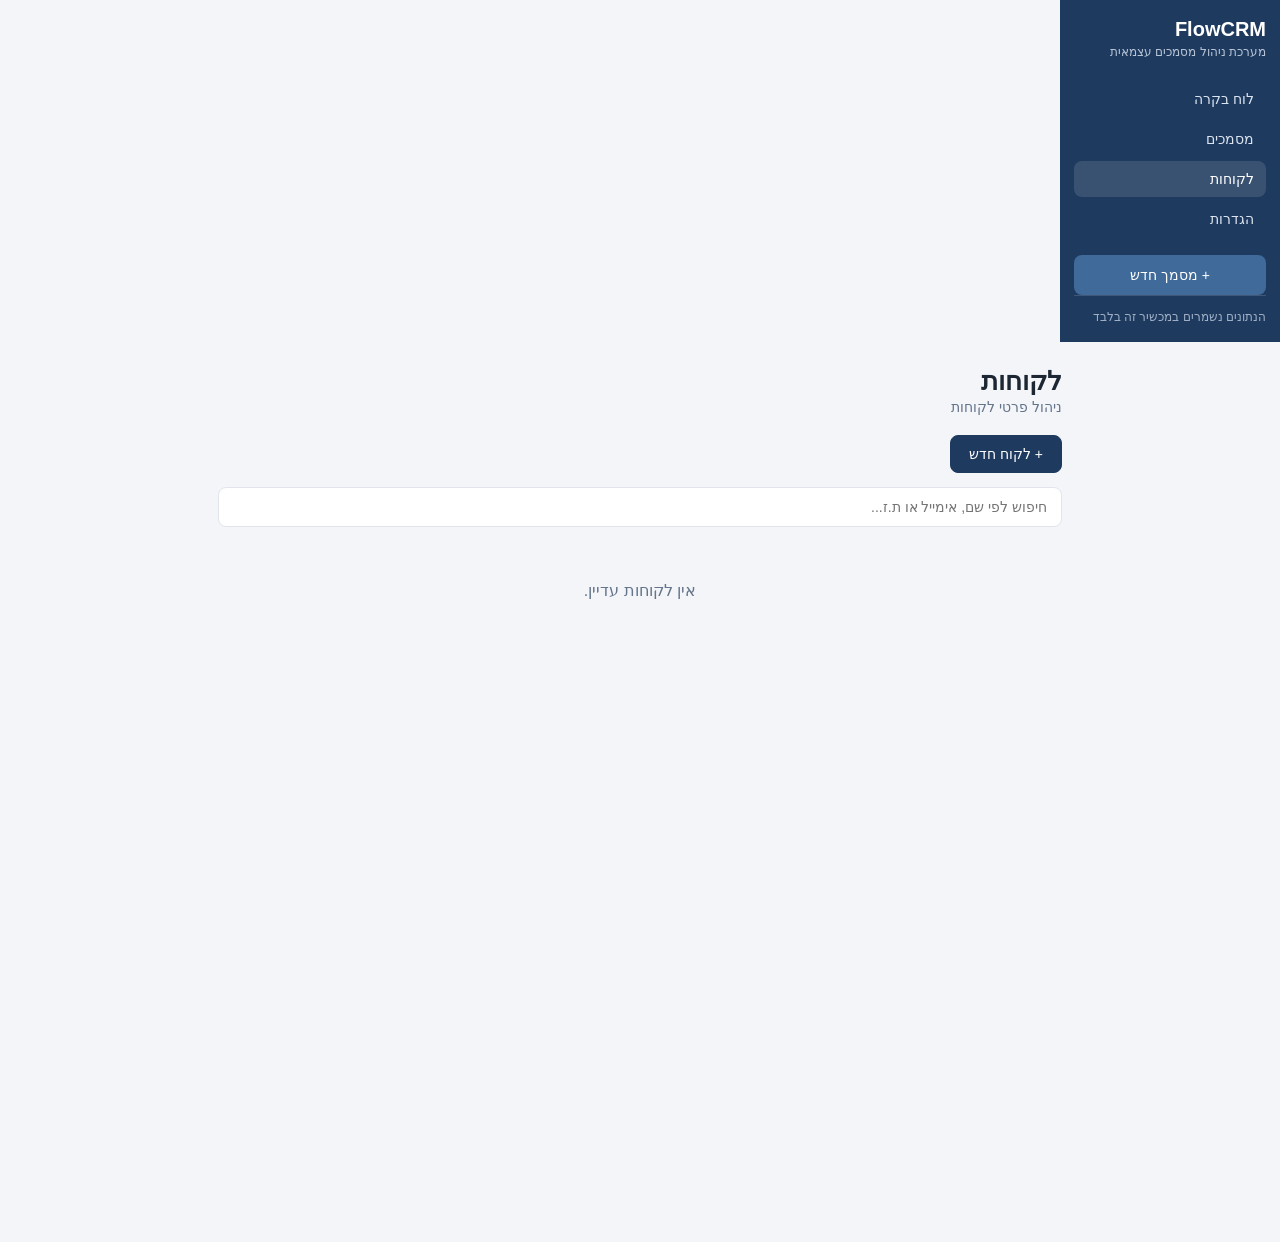
==== clients.html @ b6c3de65 "Add files via upload" ====
<!DOCTYPE html>
<html lang="he" dir="rtl">
<head>
<meta charset="UTF-8">
<meta name="viewport" content="width=device-width, initial-scale=1, maximum-scale=1">
<title>לקוחות - FlowCRM</title>
<link rel="stylesheet" href="style.css">
<link rel="manifest" href="manifest.json">
<link rel="icon" href="icon-192.png">
<link rel="apple-touch-icon" href="icon-192.png">
<meta name="theme-color" content="#1e3a5f">
</head>
<body>
<div class="app-shell">
  <div class="main">
    <h1 class="page-title">לקוחות</h1>
    <p class="page-subtitle">ניהול פרטי לקוחות</p>

    <div class="btn-row" style="margin-bottom:14px;">
      <button class="btn btn-primary" id="newClientBtn">+ לקוח חדש</button>
    </div>
    <div class="search-bar" style="margin-bottom:14px;"><input type="text" id="search" placeholder="חיפוש לפי שם, אימייל או ת.ז..."></div>

    <div id="list"></div>
  </div>
</div>

<!-- edit dialog -->
<div id="dialogBg" style="display:none;position:fixed;inset:0;background:rgba(0,0,0,.4);z-index:60;align-items:center;justify-content:center;">
  <div class="card" style="width:92%;max-width:480px;max-height:88vh;overflow:auto;">
    <div class="section-bar" id="dialogTitle">לקוח חדש</div>
    <div class="section-body">
      <div class="field-row">
        <div class="field" style="flex-basis:100%"><label>שם החברה *</label><input id="fName"></div>
      </div>
      <div class="field-row">
        <div class="field"><label>איש קשר</label><input id="fContact"></div>
        <div class="field"><label>טלפון</label><input id="fPhone"></div>
      </div>
      <div class="field-row">
        <div class="field"><label>אימייל</label><input id="fEmail"></div>
        <div class="field"><label>ח.פ / ע.מ</label><input id="fTaxId"></div>
      </div>
      <div class="field-row">
        <div class="field"><label>כתובת</label><input id="fAddress"></div>
        <div class="field"><label>עיר</label><input id="fCity"></div>
      </div>
      <div class="field-row">
        <div class="field" style="flex-basis:100%"><label>הערות</label><textarea id="fNotes"></textarea></div>
      </div>
      <div class="btn-row">
        <button class="btn btn-primary" id="saveClientBtn">שמירה</button>
        <button class="btn" id="closeDialogBtn">ביטול</button>
      </div>
    </div>
  </div>
</div>

<script src="app.js"></script>
<script>
mountShell("clients.html");
let editingId = null;
let query = "";

function render() {
  let clients = DB.getClients();
  if (query) {
    const q = query.toLowerCase();
    clients = clients.filter(c => (c.name||"").toLowerCase().includes(q) || (c.email||"").toLowerCase().includes(q) || (c.taxId||"").includes(q) || (c.phone||"").includes(q));
  }
  const list = document.getElementById("list");
  if (!clients.length) { list.innerHTML = `<div class="empty-state">אין לקוחות עדיין.</div>`; return; }
  list.innerHTML = clients.map(c => `
    <div class="client-card">
      <div>
        <div class="name">${c.name}</div>
        <div class="meta">
          ${c.contact ? c.contact + "<br>" : ""}
          ${c.phone ? `<a href="tel:${c.phone}">${c.phone}</a><br>` : ""}
          ${c.email ? `<a href="mailto:${c.email}">${c.email}</a><br>` : ""}
          ${c.address || c.city ? `${c.address || ""} ${c.city || ""}` : ""}
        </div>
      </div>
      <div class="actions">
        <button class="icon-btn" data-edit="${c.id}">✏</button>
        <button class="icon-btn danger" data-del="${c.id}">🗑</button>
      </div>
    </div>`).join("");

  list.querySelectorAll("[data-edit]").forEach(b => b.addEventListener("click", () => openDialog(b.dataset.edit)));
  list.querySelectorAll("[data-del]").forEach(b => b.addEventListener("click", () => {
    if (!confirm("למחוק לקוח זה?")) return;
    DB.deleteClient(b.dataset.del);
    render();
  }));
}

function openDialog(id) {
  editingId = id || null;
  const c = id ? DB.getClient(id) : {};
  document.getElementById("dialogTitle").textContent = id ? "עריכת לקוח" : "לקוח חדש";
  document.getElementById("fName").value = c.name || "";
  document.getElementById("fContact").value = c.contact || "";
  document.getElementById("fPhone").value = c.phone || "";
  document.getElementById("fEmail").value = c.email || "";
  document.getElementById("fTaxId").value = c.taxId || "";
  document.getElementById("fAddress").value = c.address || "";
  document.getElementById("fCity").value = c.city || "";
  document.getElementById("fNotes").value = c.notes || "";
  document.getElementById("dialogBg").style.display = "flex";
}
function closeDialog() { document.getElementById("dialogBg").style.display = "none"; }

document.getElementById("newClientBtn").addEventListener("click", () => openDialog(null));
document.getElementById("closeDialogBtn").addEventListener("click", closeDialog);
document.getElementById("saveClientBtn").addEventListener("click", () => {
  const name = document.getElementById("fName").value.trim();
  if (!name) { toast("שם החברה הוא שדה חובה"); return; }
  const client = {
    id: editingId || uid("c"),
    name,
    contact: document.getElementById("fContact").value,
    phone: document.getElementById("fPhone").value,
    email: document.getElementById("fEmail").value,
    taxId: document.getElementById("fTaxId").value,
    address: document.getElementById("fAddress").value,
    city: document.getElementById("fCity").value,
    notes: document.getElementById("fNotes").value,
    active: true,
  };
  DB.upsertClient(client);
  closeDialog();
  render();
  toast("הלקוח נשמר");
});
document.getElementById("search").addEventListener("input", (e) => { query = e.target.value; render(); });

render();
</script>
</body>
</html>
---- style.css ----
:root {
  --navy: #1e3a5f;
  --navy-dark: #16293f;
  --blue-accent: #2f5d8a;
  --bg: #f3f5f8;
  --card-bg: #ffffff;
  --border: #e1e5eb;
  --text: #1c2733;
  --text-muted: #64748b;
  --danger: #c0392b;
  --green: #1e8a5f;
  --purple: #7b4fa0;
  --radius: 10px;
}

* { box-sizing: border-box; }

html, body {
  margin: 0;
  padding: 0;
  font-family: "Segoe UI", Arial, "Noto Sans Hebrew", sans-serif;
  background: var(--bg);
  color: var(--text);
  direction: rtl;
}

a { color: inherit; text-decoration: none; }

.app-shell {
  display: flex;
  min-height: 100vh;
}

/* ---------- Sidebar ---------- */
.sidebar {
  width: 220px;
  background: var(--navy);
  color: #fff;
  flex-shrink: 0;
  display: flex;
  flex-direction: column;
  padding: 18px 14px;
}
.sidebar .brand {
  font-size: 20px;
  font-weight: 700;
  margin-bottom: 4px;
}
.sidebar .brand-sub {
  font-size: 12px;
  color: #b7c4d6;
  margin-bottom: 22px;
}
.sidebar nav {
  display: flex;
  flex-direction: column;
  gap: 4px;
}
.sidebar nav a {
  padding: 10px 12px;
  border-radius: 8px;
  font-size: 14px;
  color: #dbe4f0;
}
.sidebar nav a.active,
.sidebar nav a:hover {
  background: rgba(255,255,255,0.12);
  color: #fff;
}
.sidebar .new-doc-btn {
  margin-top: 18px;
  background: #3f6a99;
  color: #fff;
  border: none;
  border-radius: 8px;
  padding: 12px;
  font-size: 14px;
  text-align: center;
  cursor: pointer;
}
.sidebar .new-doc-btn:hover { background: #4a7aad; }
.sidebar .footer {
  margin-top: auto;
  font-size: 12px;
  color: #9fb0c6;
  padding-top: 14px;
  border-top: 1px solid rgba(255,255,255,0.15);
}

/* mobile hamburger */
.hamburger {
  display: none;
  position: fixed;
  top: 12px;
  left: 12px;
  z-index: 50;
  background: var(--navy);
  color: #fff;
  border: none;
  border-radius: 8px;
  width: 40px;
  height: 40px;
  font-size: 18px;
  cursor: pointer;
}

.main {
  flex: 1;
  padding: 24px 28px;
  max-width: 900px;
  margin: 0 auto;
  width: 100%;
}

h1.page-title { font-size: 26px; margin: 0 0 2px; }
p.page-subtitle { color: var(--text-muted); margin: 0 0 20px; font-size: 14px; }

/* ---------- Cards / sections ---------- */
.card {
  background: var(--card-bg);
  border: 1px solid var(--border);
  border-radius: var(--radius);
  overflow: hidden;
  margin-bottom: 16px;
}
.section-bar {
  background: var(--navy);
  color: #fff;
  padding: 10px 16px;
  font-size: 15px;
  font-weight: 600;
}
.section-body { padding: 16px; }

.field-row {
  display: flex;
  gap: 14px;
  flex-wrap: wrap;
  margin-bottom: 12px;
}
.field { flex: 1; min-width: 160px; display: flex; flex-direction: column; gap: 6px; }
.field label { font-size: 13px; color: var(--text-muted); }
.field input, .field select, .field textarea {
  border: 1px solid var(--border);
  border-radius: 6px;
  padding: 9px 10px;
  font-size: 14px;
  font-family: inherit;
  background: #fff;
  color: var(--text);
}
.field textarea { resize: vertical; min-height: 60px; }

/* ---------- Buttons ---------- */
.btn {
  border: 1px solid var(--border);
  background: #fff;
  padding: 10px 18px;
  border-radius: 8px;
  font-size: 14px;
  cursor: pointer;
}
.btn-primary { background: var(--navy); color: #fff; border-color: var(--navy); }
.btn-primary:hover { background: var(--navy-dark); }
.btn-danger { color: var(--danger); border-color: var(--danger); background: #fff; }
.btn-ghost { background: #fff; }
.btn-row { display: flex; gap: 10px; flex-wrap: wrap; margin-top: 10px; }
.icon-btn {
  border: none; background: transparent; cursor: pointer; font-size: 16px; color: var(--text-muted);
}
.icon-btn.danger { color: var(--danger); }

/* ---------- Line items table ---------- */
table.items-table { width: 100%; border-collapse: collapse; }
table.items-table th, table.items-table td { padding: 8px 6px; font-size: 13px; text-align: right; }
table.items-table thead th { background: #eef2f7; color: var(--text-muted); font-weight: 600; border-bottom: 1px solid var(--border); }
table.items-table tbody td { border-bottom: 1px solid var(--border); }
table.items-table input { width: 100%; border: 1px solid var(--border); border-radius: 6px; padding: 6px 8px; font-family: inherit; }
.add-line-btn { margin-bottom: 12px; }

.totals-box {
  background: #eef4fb;
  border-radius: 8px;
  padding: 14px 16px;
  margin-top: 10px;
  font-size: 14px;
}
.totals-box .row { display: flex; justify-content: space-between; padding: 3px 0; }
.totals-box .row.total { font-weight: 700; font-size: 17px; border-top: 1px solid #c9d8ea; margin-top: 6px; padding-top: 8px; }

/* ---------- Dashboard cards ---------- */
.stat-grid {
  display: grid;
  grid-template-columns: repeat(4, 1fr);
  gap: 14px;
  margin-bottom: 14px;
}
.stat-card {
  background: var(--card-bg);
  border: 1px solid var(--border);
  border-radius: var(--radius);
  padding: 16px;
  display: flex;
  align-items: center;
  gap: 12px;
}
.stat-card .num { font-size: 24px; font-weight: 700; }
.stat-card .label { font-size: 12px; color: var(--text-muted); }
.stat-card .icon {
  width: 42px; height: 42px; border-radius: 10px;
  display: flex; align-items: center; justify-content: center; font-size: 18px;
}

/* document cards / list */
.doc-grid { display: grid; grid-template-columns: repeat(3, 1fr); gap: 14px; }
.doc-card {
  background: var(--card-bg); border: 1px solid var(--border); border-radius: var(--radius);
  padding: 14px; position: relative;
}
.badge {
  display: inline-block; font-size: 11px; padding: 3px 9px; border-radius: 20px; font-weight: 600; margin-left: 4px;
}
.badge-invoice { background: #dbeafe; color: #1d4ed8; }
.badge-receipt { background: #dcfce7; color: #15803d; }
.badge-quote { background: #f3e8ff; color: #7e22ce; }
.badge-open { background: #fef9c3; color: #92650a; }
.badge-closed { background: #e2e8f0; color: #475569; }
.badge-draft { background: #fee2e2; color: #b91c1c; }
.badge-canceled { background: #fecaca; color: #991b1b; }

.doc-card .amount { font-size: 20px; font-weight: 700; margin: 6px 0 2px; }
.doc-card .name { font-weight: 600; margin-top: 6px; }
.doc-card .meta { font-size: 12px; color: var(--text-muted); }
.doc-card .actions { margin-top: 10px; display: flex; gap: 8px; }

.search-bar input {
  width: 100%; padding: 11px 14px; border: 1px solid var(--border); border-radius: 8px; font-size: 14px; font-family: inherit;
}
.tabs { display: flex; gap: 6px; margin: 12px 0; flex-wrap: wrap; }
.tabs button {
  border: 1px solid var(--border); background: #fff; padding: 7px 14px; border-radius: 20px; font-size: 13px; cursor: pointer;
}
.tabs button.active { background: var(--navy); color: #fff; border-color: var(--navy); }

.empty-state { text-align: center; padding: 40px 10px; color: var(--text-muted); }

/* client cards */
.client-card {
  background: var(--card-bg); border: 1px solid var(--border); border-radius: var(--radius);
  padding: 14px; display: flex; justify-content: space-between; align-items: flex-start; margin-bottom: 12px;
}
.client-card .actions { display: flex; gap: 8px; }
.client-card .name { font-weight: 700; margin-bottom: 4px; }
.client-card .meta { font-size: 13px; color: var(--text-muted); line-height: 1.7; }

/* toast */
#toast {
  position: fixed; bottom: 20px; left: 50%; transform: translateX(-50%);
  background: var(--navy-dark); color: #fff; padding: 10px 20px; border-radius: 8px; font-size: 14px;
  opacity: 0; pointer-events: none; transition: opacity .2s; z-index: 100;
}
#toast.show { opacity: 1; }

/* ---------- Print / invoice preview ---------- */
.print-page {
  background: #fff;
  width: 100%;
  max-width: 780px;
  margin: 0 auto;
  padding: 14mm;
  border: 1px solid var(--border);
  border-radius: 8px;
}
.print-header { display: flex; justify-content: space-between; align-items: flex-start; border-bottom: 2px solid var(--navy); padding-bottom: 12px; margin-bottom: 16px; }
.print-header .biz-name { font-size: 30px; font-weight: 800; color: var(--navy); }
.print-header .biz-details { text-align: left; font-size: 12px; color: #333; line-height: 1.6; }
.print-meta { display: flex; justify-content: space-between; margin-bottom: 14px; font-size: 13px; }
.print-meta .to b { font-size: 15px; }
.print-title { text-align: center; font-size: 20px; font-weight: 700; margin: 10px 0 2px; }
.print-subtitle { text-align: center; font-size: 13px; color: #555; margin-bottom: 12px; }
.print-table { width: 100%; border-collapse: collapse; font-size: 12px; margin-bottom: 10px; }
.print-table th { background: var(--navy); color: #fff; padding: 7px 6px; }
.print-table td { padding: 7px 6px; border-bottom: 1px solid #ddd; }
.print-totals { margin-inline-start: auto; width: 260px; font-size: 13px; }
.print-totals .row { display: flex; justify-content: space-between; padding: 3px 0; }
.print-totals .row.total { font-weight: 800; font-size: 16px; border-top: 1px solid #999; padding-top: 6px; margin-top: 4px; }
.print-payment, .print-note { margin-top: 14px; font-size: 12px; }
.print-payment table { width: 100%; border-collapse: collapse; margin-top: 4px; }
.print-payment th { background: #eef2f7; padding: 5px; font-size: 11px; }
.print-payment td { padding: 5px; border-bottom: 1px solid #eee; font-size: 11px; }
.print-footer { text-align: center; font-size: 10px; color: #999; margin-top: 30px; }
.watermark {
  position: absolute; top: 40%; left: 50%; transform: translate(-50%,-50%) rotate(-25deg);
  font-size: 70px; color: rgba(192,57,43,0.25); font-weight: 800; pointer-events: none; z-index: 5;
}

@media print {
  body * { visibility: hidden; }
  .print-page, .print-page * { visibility: visible; }
  .print-page { position: absolute; top: 0; left: 0; border: none; box-shadow: none; margin: 0; padding: 0; width: 100%; max-width: 100%; font-size: 12px; }
  @page { size: A4; margin: 10mm; }
  .no-print { display: none !important; }
  .print-table, .print-payment table { page-break-inside: auto; }
  .print-table tr, .print-payment tr { page-break-inside: avoid; }
  .print-header, .print-meta, .print-title, .print-totals, .print-payment, .print-note, .print-footer { page-break-inside: avoid; }
  .print-footer { margin-top: 8px; }
}

/* responsive */
@media (max-width: 860px) {
  .stat-grid { grid-template-columns: repeat(2, 1fr); }
  .doc-grid { grid-template-columns: 1fr; }
}
@media (max-width: 700px) {
  .sidebar { position: fixed; top: 0; bottom: 0; right: 0; left: auto; transform: translateX(100%); transition: transform .2s; z-index: 40; height: 100vh; overflow-y: auto; }
  .sidebar.open { transform: translateX(0); }
  .hamburger { display: flex; align-items: center; justify-content: center; }
  .main { padding: 70px 14px 24px; }
  .stat-grid { grid-template-columns: 1fr 1fr; }
}
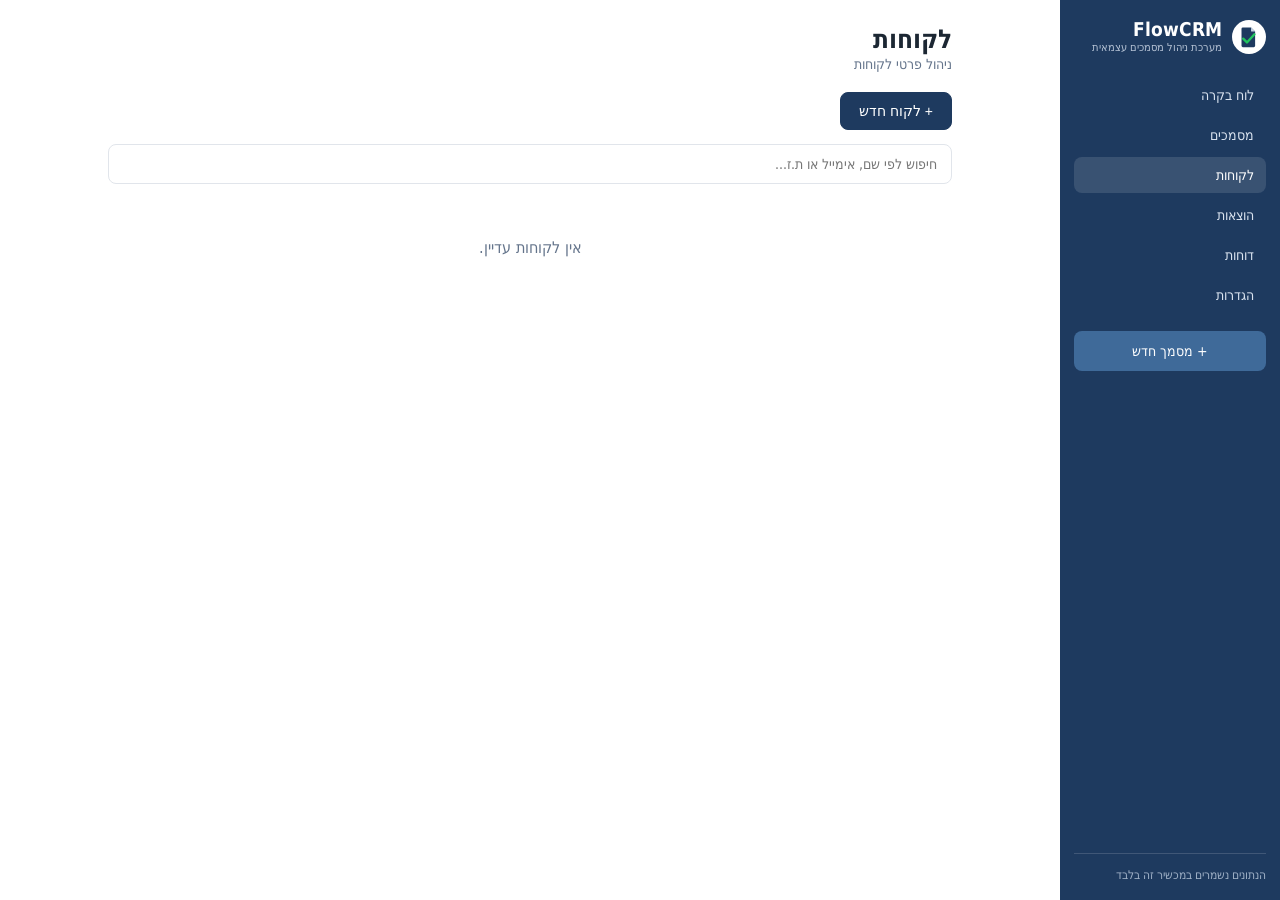
==== commit 8bac93b8: "Add files via upload" ====
--- a/clients.html
+++ b/clients.html
@@ -57,6 +57,7 @@
 </div>
 
 <script src="app.js"></script>
+<script src="drive-sync.js"></script>
 <script>
 mountShell("clients.html");
 let editingId = null;
--- a/style.css
+++ b/style.css
@@ -1,8 +1,21 @@
+@font-face {
+  font-family: "DejaVu Sans Condensed";
+  src: url("DejaVuSansCondensed.woff2") format("woff2");
+  font-weight: 400;
+  font-display: swap;
+}
+@font-face {
+  font-family: "DejaVu Sans Condensed";
+  src: url("DejaVuSansCondensed-Bold.woff2") format("woff2");
+  font-weight: 700;
+  font-display: swap;
+}
+
 :root {
   --navy: #1e3a5f;
   --navy-dark: #16293f;
   --blue-accent: #2f5d8a;
-  --bg: #f3f5f8;
+  --bg: #ffffff;
   --card-bg: #ffffff;
   --border: #e1e5eb;
   --text: #1c2733;
@@ -10,7 +23,8 @@
   --danger: #c0392b;
   --green: #1e8a5f;
   --purple: #7b4fa0;
-  --radius: 10px;
+  --radius: 12px;
+  --font: "DejaVu Sans Condensed", "Segoe UI", Arial, "Noto Sans Hebrew", sans-serif;
 }
 
 * { box-sizing: border-box; }
@@ -18,7 +32,7 @@
 html, body {
   margin: 0;
   padding: 0;
-  font-family: "Segoe UI", Arial, "Noto Sans Hebrew", sans-serif;
+  font-family: var(--font);
   background: var(--bg);
   color: var(--text);
   direction: rtl;
@@ -41,15 +55,28 @@
   flex-direction: column;
   padding: 18px 14px;
 }
+.sidebar .brand-row {
+  display: flex;
+  align-items: center;
+  gap: 10px;
+  margin-bottom: 22px;
+}
+.sidebar .brand-icon {
+  width: 34px;
+  height: 34px;
+  flex-shrink: 0;
+  display: block;
+}
+.sidebar .brand-icon svg { width: 100%; height: 100%; display: block; }
 .sidebar .brand {
-  font-size: 20px;
+  font-size: 19px;
   font-weight: 700;
-  margin-bottom: 4px;
+  line-height: 1.2;
 }
 .sidebar .brand-sub {
-  font-size: 12px;
+  font-size: 11px;
   color: #b7c4d6;
-  margin-bottom: 22px;
+  line-height: 1.3;
 }
 .sidebar nav {
   display: flex;
@@ -122,6 +149,7 @@
   border-radius: var(--radius);
   overflow: hidden;
   margin-bottom: 16px;
+  box-shadow: 0 1px 3px rgba(20,30,50,0.05);
 }
 .section-bar {
   background: var(--navy);
@@ -163,8 +191,25 @@
 .btn-primary { background: var(--navy); color: #fff; border-color: var(--navy); }
 .btn-primary:hover { background: var(--navy-dark); }
 .btn-danger { color: var(--danger); border-color: var(--danger); background: #fff; }
+.btn-success { background: #1e8a5f; color: #fff; border-color: #1e8a5f; }
+.btn-success:hover { background: #176e4b; }
 .btn-ghost { background: #fff; }
 .btn-row { display: flex; gap: 10px; flex-wrap: wrap; margin-top: 10px; }
+
+/* ---------- Dropdown menu (e.g. "סגור עם...") ---------- */
+.dropdown-wrap { position: relative; }
+.dropdown-menu {
+  display: none; position: absolute; top: calc(100% + 4px); right: 0; z-index: 30;
+  background: #fff; border: 1px solid var(--border); border-radius: 8px;
+  box-shadow: 0 6px 20px rgba(20,30,50,0.15); min-width: 160px; overflow: hidden;
+}
+.dropdown-menu.open { display: block; }
+.dropdown-menu button {
+  display: block; width: 100%; text-align: right; padding: 10px 14px; border: none; background: #fff;
+  font-size: 14px; font-family: inherit; cursor: pointer; color: var(--text);
+}
+.dropdown-menu button:hover { background: #eef2f7; }
+.dropdown-menu button + button { border-top: 1px solid var(--border); }
 .icon-btn {
   border: none; background: transparent; cursor: pointer; font-size: 16px; color: var(--text-muted);
 }
@@ -203,7 +248,10 @@
   display: flex;
   align-items: center;
   gap: 12px;
-}
+  box-shadow: 0 1px 3px rgba(20,30,50,0.05);
+  transition: box-shadow .15s, transform .15s;
+}
+.stat-card:hover { box-shadow: 0 4px 14px rgba(20,30,50,0.10); transform: translateY(-1px); }
 .stat-card .num { font-size: 24px; font-weight: 700; }
 .stat-card .label { font-size: 12px; color: var(--text-muted); }
 .stat-card .icon {
@@ -214,9 +262,19 @@
 /* document cards / list */
 .doc-grid { display: grid; grid-template-columns: repeat(3, 1fr); gap: 14px; }
 .doc-card {
-  background: var(--card-bg); border: 1px solid var(--border); border-radius: var(--radius);
+  background: var(--card-bg); border: 1px solid var(--border); border-inline-start: 4px solid var(--border);
+  border-radius: var(--radius);
   padding: 14px; position: relative;
-}
+  box-shadow: 0 1px 3px rgba(20,30,50,0.05);
+  transition: box-shadow .15s;
+}
+.doc-card:hover { box-shadow: 0 4px 14px rgba(20,30,50,0.10); }
+.doc-card.status-open { border-inline-start-color: #f59e0b; }
+.doc-card.status-closed { border-inline-start-color: #22c55e; }
+.doc-card.status-draft { border-inline-start-color: #ef4444; }
+.doc-card.status-canceled { border-inline-start-color: #94a3b8; opacity: .7; }
+.doc-card .doc-select { position: absolute; top: 12px; inset-inline-end: 12px; }
+.doc-card .doc-select input { width: 18px; height: 18px; cursor: pointer; }
 .badge {
   display: inline-block; font-size: 11px; padding: 3px 9px; border-radius: 20px; font-weight: 600; margin-left: 4px;
 }
@@ -244,10 +302,20 @@
 
 .empty-state { text-align: center; padding: 40px 10px; color: var(--text-muted); }
 
+/* ---------- Documents toolbar / admin bar ---------- */
+.doc-toolbar { display: flex; gap: 10px; flex-wrap: wrap; margin-bottom: 14px; }
+.admin-bar {
+  display: flex; align-items: center; gap: 10px; flex-wrap: wrap;
+  background: #fff7ed; border: 1px solid #fed7aa; border-radius: 8px; padding: 10px 14px; margin-bottom: 14px;
+}
+.admin-bar .count { font-weight: 700; font-size: 13px; color: #9a3412; }
+.admin-bar select { border: 1px solid var(--border); border-radius: 6px; padding: 7px 10px; font-family: inherit; }
+
 /* client cards */
 .client-card {
   background: var(--card-bg); border: 1px solid var(--border); border-radius: var(--radius);
   padding: 14px; display: flex; justify-content: space-between; align-items: flex-start; margin-bottom: 12px;
+  box-shadow: 0 1px 3px rgba(20,30,50,0.05);
 }
 .client-card .actions { display: flex; gap: 8px; }
 .client-card .name { font-weight: 700; margin-bottom: 4px; }
@@ -271,39 +339,108 @@
   border: 1px solid var(--border);
   border-radius: 8px;
 }
-.print-header { display: flex; justify-content: space-between; align-items: flex-start; border-bottom: 2px solid var(--navy); padding-bottom: 12px; margin-bottom: 16px; }
+.print-header { display: flex; justify-content: space-between; align-items: flex-start; border-bottom: 1px solid #888; padding-bottom: 12px; margin-bottom: 16px; }
 .print-header .biz-name { font-size: 30px; font-weight: 800; color: var(--navy); }
-.print-header .biz-details { text-align: left; font-size: 12px; color: #333; line-height: 1.6; }
+.print-header .biz-details { text-align: right; font-size: 12px; color: #333; line-height: 1.6; }
 .print-meta { display: flex; justify-content: space-between; margin-bottom: 14px; font-size: 13px; }
 .print-meta .to b { font-size: 15px; }
 .print-title { text-align: center; font-size: 20px; font-weight: 700; margin: 10px 0 2px; }
 .print-subtitle { text-align: center; font-size: 13px; color: #555; margin-bottom: 12px; }
-.print-table { width: 100%; border-collapse: collapse; font-size: 12px; margin-bottom: 10px; }
-.print-table th { background: var(--navy); color: #fff; padding: 7px 6px; }
-.print-table td { padding: 7px 6px; border-bottom: 1px solid #ddd; }
+.print-table { width: 100%; border-collapse: collapse; font-size: 12px; margin-bottom: 10px; border: 1px solid #000; }
+.print-table th { background: #a7cae8; color: #000; padding: 7px 6px; text-align: center; font-weight: 700; border: 1px solid #000; }
+.print-table td { padding: 7px 6px; border: 1px solid #000; text-align: center; }
+.print-table td:first-child { text-align: right; }
 .print-totals { margin-inline-start: auto; width: 260px; font-size: 13px; }
 .print-totals .row { display: flex; justify-content: space-between; padding: 3px 0; }
 .print-totals .row.total { font-weight: 800; font-size: 16px; border-top: 1px solid #999; padding-top: 6px; margin-top: 4px; }
 .print-payment, .print-note { margin-top: 14px; font-size: 12px; }
-.print-payment table { width: 100%; border-collapse: collapse; margin-top: 4px; }
-.print-payment th { background: #eef2f7; padding: 5px; font-size: 11px; }
-.print-payment td { padding: 5px; border-bottom: 1px solid #eee; font-size: 11px; }
+.print-payment table { width: 100%; border-collapse: collapse; margin-top: 4px; border: 1px solid #000; }
+.print-payment th { background: #a7cae8; color: #000; padding: 5px; font-size: 11px; font-weight: 700; text-align: center; border: 1px solid #000; }
+.print-payment td { padding: 5px; border: 1px solid #000; font-size: 11px; text-align: center; }
+.print-payment td:nth-child(3) { text-align: right; } /* פרטים — the wide details column */
 .print-footer { text-align: center; font-size: 10px; color: #999; margin-top: 30px; }
+.print-footer-brand {
+  display: flex; flex-direction: column; align-items: center; justify-content: center; gap: 3px; margin-top: 6px;
+}
+.print-footer-brand .footer-caption { font-size: 11px; font-weight: 700; color: #7a8699; }
+.print-footer-brand .footer-logo { height: 20px; width: auto; }
 .watermark {
   position: absolute; top: 40%; left: 50%; transform: translate(-50%,-50%) rotate(-25deg);
   font-size: 70px; color: rgba(192,57,43,0.25); font-weight: 800; pointer-events: none; z-index: 5;
 }
 
+/* ---------- Expenses ---------- */
+.expense-card {
+  background: var(--card-bg); border: 1px solid var(--border); border-radius: var(--radius);
+  padding: 14px; display: flex; gap: 14px; align-items: center; margin-bottom: 12px;
+  box-shadow: 0 1px 3px rgba(20,30,50,0.05);
+}
+.expense-card .thumb {
+  width: 46px; height: 46px; border-radius: 8px; background: #eef2f7; flex-shrink: 0;
+  display: flex; align-items: center; justify-content: center; font-size: 20px; overflow: hidden;
+}
+.expense-card .thumb img { width: 100%; height: 100%; object-fit: cover; }
+.expense-card .body { flex: 1; min-width: 0; }
+.expense-card .amount { font-weight: 700; font-size: 17px; }
+.expense-card .supplier { font-weight: 600; }
+.expense-card .meta { font-size: 12px; color: var(--text-muted); }
+.expense-card .category-pill {
+  display: inline-block; font-size: 11px; padding: 2px 9px; border-radius: 20px;
+  background: #eef2f7; color: var(--text-muted); margin-inline-end: 6px;
+}
+.expense-card .actions { display: flex; gap: 6px; flex-shrink: 0; }
+
+/* ---------- Payments (create form) ---------- */
+.payment-row {
+  border: 1px solid var(--border); border-radius: 8px; padding: 12px; margin-bottom: 10px; background: #fafbfc;
+}
+.payment-row-head { display: flex; justify-content: space-between; align-items: center; margin-bottom: 8px; }
+.payment-row-head b { font-size: 13px; color: var(--text-muted); }
+
+/* ---------- Logo upload ---------- */
+.logo-upload {
+  display: flex; align-items: center; gap: 14px; margin-bottom: 4px;
+}
+.logo-preview {
+  width: 84px; height: 84px; border-radius: 8px; border: 1px dashed var(--border);
+  display: flex; align-items: center; justify-content: center; background: #fafbfc; overflow: hidden; flex-shrink: 0;
+}
+.logo-preview img { max-width: 100%; max-height: 100%; object-fit: contain; }
+
+/* ---------- Generic data table (reports) ---------- */
+table.data-table { width: 100%; border-collapse: collapse; font-size: 13px; margin-top: 6px; }
+table.data-table th { background: #eef2f7; color: var(--text-muted); text-align: right; padding: 8px 10px; font-weight: 600; }
+table.data-table td { padding: 8px 10px; border-bottom: 1px solid var(--border); }
+table.data-table tfoot td { font-weight: 700; border-top: 2px solid var(--border); border-bottom: none; }
+
+/* ---------- Print: logo + digital-signature stamp ---------- */
+.print-header .biz-logo { max-height: 70px; max-width: 260px; object-fit: contain; }
+.print-stamp { width: 72px; height: auto; margin-top: 6px; display: block; }
+
 @media print {
+  /* Chrome drops background colors/images on print by default unless told
+     otherwise — this is what was erasing the light-blue table header (and
+     would silently erase any other colored background) in the saved PDF. */
+  * { -webkit-print-color-adjust: exact !important; print-color-adjust: exact !important; color-adjust: exact !important; }
+  .sidebar, .hamburger { display: none !important; }
   body * { visibility: hidden; }
   .print-page, .print-page * { visibility: visible; }
-  .print-page { position: absolute; top: 0; left: 0; border: none; box-shadow: none; margin: 0; padding: 0; width: 100%; max-width: 100%; font-size: 12px; }
+  .print-page {
+    position: absolute; top: 0; left: 0; border: none; box-shadow: none; margin: 0; padding: 0;
+    width: 100%; max-width: 100%; font-size: 12px;
+    display: flex; flex-direction: column; min-height: 262mm;
+  }
+  .print-footer { margin-top: auto; }
   @page { size: A4; margin: 10mm; }
   .no-print { display: none !important; }
   .print-table, .print-payment table { page-break-inside: auto; }
   .print-table tr, .print-payment tr { page-break-inside: avoid; }
   .print-header, .print-meta, .print-title, .print-totals, .print-payment, .print-note, .print-footer { page-break-inside: avoid; }
-  .print-footer { margin-top: 8px; }
+  .print-header { margin-bottom: 10px; padding-bottom: 8px; }
+  .print-meta { margin-bottom: 8px; }
+  .print-stamp { width: 58px; height: auto; margin-top: 2px; }
+  .print-title { margin: 6px 0 2px; }
+  .print-payment, .print-note { margin-top: 8px; }
 }
 
 /* responsive */
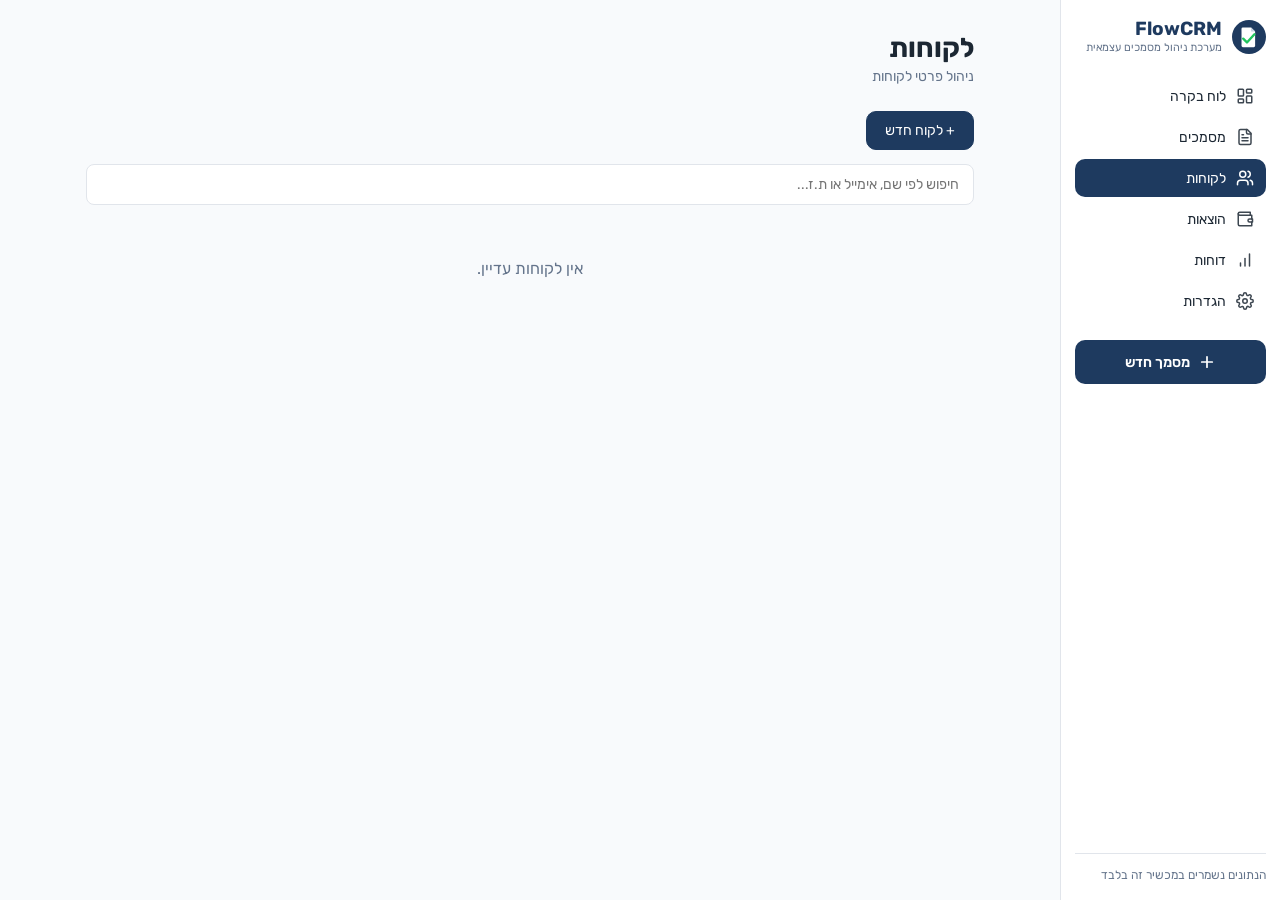
==== commit 82d38385: "Add files via upload" ====
--- a/clients.html
+++ b/clients.html
@@ -4,6 +4,9 @@
 <meta charset="UTF-8">
 <meta name="viewport" content="width=device-width, initial-scale=1, maximum-scale=1">
 <title>לקוחות - FlowCRM</title>
+<link rel="preconnect" href="https://fonts.googleapis.com">
+<link rel="preconnect" href="https://fonts.gstatic.com" crossorigin>
+<link href="https://fonts.googleapis.com/css2?family=Rubik:wght@400;500;600;700;800&display=swap" rel="stylesheet">
 <link rel="stylesheet" href="style.css">
 <link rel="manifest" href="manifest.json">
 <link rel="icon" href="icon-192.png">
--- a/style.css
+++ b/style.css
@@ -15,7 +15,7 @@
   --navy: #1e3a5f;
   --navy-dark: #16293f;
   --blue-accent: #2f5d8a;
-  --bg: #ffffff;
+  --bg: #f8fafc;
   --card-bg: #ffffff;
   --border: #e1e5eb;
   --text: #1c2733;
@@ -23,8 +23,19 @@
   --danger: #c0392b;
   --green: #1e8a5f;
   --purple: #7b4fa0;
-  --radius: 12px;
-  --font: "DejaVu Sans Condensed", "Segoe UI", Arial, "Noto Sans Hebrew", sans-serif;
+  --radius: 16px;
+  --radius-sm: 10px;
+  /* Rubik (loaded from Google Fonts in each page's <head>) is the on-screen
+     UI font — modern, and Rubik covers Hebrew glyphs cleanly. This is
+     deliberately a DIFFERENT variable from the print stylesheet's font:
+     printed documents keep the self-hosted DejaVu Sans Condensed
+     (see .print-page below) so PDF generation still works byte-for-byte
+     offline even if Google Fonts is unreachable — only the on-screen app
+     chrome depends on the external font. */
+  --font: "Rubik", "Assistant", "Segoe UI", Arial, "Noto Sans Hebrew", sans-serif;
+  --font-print: "DejaVu Sans Condensed", "Segoe UI", Arial, "Noto Sans Hebrew", sans-serif;
+  --shadow-card: 0 1px 2px rgba(15,23,42,0.04), 0 8px 20px rgba(15,23,42,0.06);
+  --shadow-card-hover: 0 2px 4px rgba(15,23,42,0.05), 0 14px 32px rgba(15,23,42,0.10);
 }
 
 * { box-sizing: border-box; }
@@ -45,15 +56,19 @@
   min-height: 100vh;
 }
 
-/* ---------- Sidebar ---------- */
+/* ---------- Sidebar ----------
+   White background, navy text/icons, and a solid navy "button" behind
+   whichever nav item is active/hovered — this was flipped from an
+   all-navy sidebar per explicit feedback (white panel, navy accents). */
 .sidebar {
   width: 220px;
-  background: var(--navy);
-  color: #fff;
+  background: #ffffff;
+  color: var(--text);
   flex-shrink: 0;
   display: flex;
   flex-direction: column;
   padding: 18px 14px;
+  border-inline-end: 1px solid var(--border);
 }
 .sidebar .brand-row {
   display: flex;
@@ -72,46 +87,59 @@
   font-size: 19px;
   font-weight: 700;
   line-height: 1.2;
+  color: var(--navy);
 }
 .sidebar .brand-sub {
   font-size: 11px;
-  color: #b7c4d6;
+  color: var(--text-muted);
   line-height: 1.3;
 }
 .sidebar nav {
   display: flex;
   flex-direction: column;
-  gap: 4px;
+  gap: 3px;
 }
 .sidebar nav a {
+  display: flex;
+  align-items: center;
+  gap: 10px;
   padding: 10px 12px;
-  border-radius: 8px;
+  border-radius: var(--radius-sm);
   font-size: 14px;
-  color: #dbe4f0;
-}
+  color: var(--text);
+  transition: background .12s;
+}
+.sidebar nav a svg { width: 18px; height: 18px; flex-shrink: 0; opacity: .85; }
 .sidebar nav a.active,
 .sidebar nav a:hover {
-  background: rgba(255,255,255,0.12);
+  background: var(--navy);
   color: #fff;
 }
+.sidebar nav a.active svg, .sidebar nav a:hover svg { opacity: 1; }
 .sidebar .new-doc-btn {
-  margin-top: 18px;
-  background: #3f6a99;
+  margin-top: 20px;
+  display: flex;
+  align-items: center;
+  justify-content: center;
+  gap: 8px;
+  background: var(--navy);
   color: #fff;
   border: none;
-  border-radius: 8px;
-  padding: 12px;
+  border-radius: var(--radius-sm);
+  padding: 13px;
   font-size: 14px;
+  font-weight: 600;
   text-align: center;
   cursor: pointer;
 }
-.sidebar .new-doc-btn:hover { background: #4a7aad; }
+.sidebar .new-doc-btn svg { width: 18px; height: 18px; }
+.sidebar .new-doc-btn:hover { background: var(--navy-dark); }
 .sidebar .footer {
   margin-top: auto;
   font-size: 12px;
-  color: #9fb0c6;
+  color: var(--text-muted);
   padding-top: 14px;
-  border-top: 1px solid rgba(255,255,255,0.15);
+  border-top: 1px solid var(--border);
 }
 
 /* mobile hamburger */
@@ -133,45 +161,45 @@
 
 .main {
   flex: 1;
-  padding: 24px 28px;
-  max-width: 900px;
+  padding: 32px 36px;
+  max-width: 960px;
   margin: 0 auto;
   width: 100%;
 }
 
-h1.page-title { font-size: 26px; margin: 0 0 2px; }
-p.page-subtitle { color: var(--text-muted); margin: 0 0 20px; font-size: 14px; }
+h1.page-title { font-size: 27px; font-weight: 700; margin: 0 0 4px; }
+p.page-subtitle { color: var(--text-muted); margin: 0 0 26px; font-size: 14px; }
 
 /* ---------- Cards / sections ---------- */
 .card {
   background: var(--card-bg);
-  border: 1px solid var(--border);
+  border: none;
   border-radius: var(--radius);
   overflow: hidden;
-  margin-bottom: 16px;
-  box-shadow: 0 1px 3px rgba(20,30,50,0.05);
+  margin-bottom: 20px;
+  box-shadow: var(--shadow-card);
 }
 .section-bar {
   background: var(--navy);
   color: #fff;
-  padding: 10px 16px;
+  padding: 12px 18px;
   font-size: 15px;
   font-weight: 600;
 }
-.section-body { padding: 16px; }
+.section-body { padding: 20px; }
 
 .field-row {
   display: flex;
-  gap: 14px;
+  gap: 16px;
   flex-wrap: wrap;
-  margin-bottom: 12px;
+  margin-bottom: 14px;
 }
 .field { flex: 1; min-width: 160px; display: flex; flex-direction: column; gap: 6px; }
 .field label { font-size: 13px; color: var(--text-muted); }
 .field input, .field select, .field textarea {
   border: 1px solid var(--border);
-  border-radius: 6px;
-  padding: 9px 10px;
+  border-radius: var(--radius-sm);
+  padding: 10px 12px;
   font-size: 14px;
   font-family: inherit;
   background: #fff;
@@ -184,10 +212,15 @@
   border: 1px solid var(--border);
   background: #fff;
   padding: 10px 18px;
-  border-radius: 8px;
+  border-radius: var(--radius-sm);
   font-size: 14px;
+  font-family: inherit;
   cursor: pointer;
-}
+  display: inline-flex;
+  align-items: center;
+  gap: 6px;
+}
+.btn svg { width: 15px; height: 15px; flex-shrink: 0; }
 .btn-primary { background: var(--navy); color: #fff; border-color: var(--navy); }
 .btn-primary:hover { background: var(--navy-dark); }
 .btn-danger { color: var(--danger); border-color: var(--danger); background: #fff; }
@@ -237,38 +270,45 @@
 .stat-grid {
   display: grid;
   grid-template-columns: repeat(4, 1fr);
-  gap: 14px;
-  margin-bottom: 14px;
+  gap: 16px;
+  margin-bottom: 16px;
 }
 .stat-card {
   background: var(--card-bg);
-  border: 1px solid var(--border);
+  border: none;
   border-radius: var(--radius);
-  padding: 16px;
+  padding: 20px;
   display: flex;
   align-items: center;
-  gap: 12px;
-  box-shadow: 0 1px 3px rgba(20,30,50,0.05);
+  gap: 16px;
+  box-shadow: var(--shadow-card);
   transition: box-shadow .15s, transform .15s;
 }
-.stat-card:hover { box-shadow: 0 4px 14px rgba(20,30,50,0.10); transform: translateY(-1px); }
-.stat-card .num { font-size: 24px; font-weight: 700; }
-.stat-card .label { font-size: 12px; color: var(--text-muted); }
+.stat-card:hover { box-shadow: var(--shadow-card-hover); transform: translateY(-2px); }
+.stat-card .num { font-size: 26px; font-weight: 700; letter-spacing: -0.01em; }
+.stat-card .label { font-size: 12.5px; color: var(--text-muted); margin-top: 1px; }
 .stat-card .icon {
-  width: 42px; height: 42px; border-radius: 10px;
-  display: flex; align-items: center; justify-content: center; font-size: 18px;
-}
+  width: 48px; height: 48px; border-radius: 14px;
+  display: flex; align-items: center; justify-content: center;
+  flex-shrink: 0;
+}
+.stat-card .icon svg { width: 22px; height: 22px; }
+.stat-grid-3 { grid-template-columns: repeat(3, 1fr); }
+.stat-card-net .sub-breakdown {
+  display: flex; gap: 10px; font-size: 11.5px; color: var(--text-muted); margin-top: 3px; flex-wrap: wrap;
+}
+.stat-card-net .sub-breakdown b { color: var(--text); font-weight: 600; }
 
 /* document cards / list */
-.doc-grid { display: grid; grid-template-columns: repeat(3, 1fr); gap: 14px; }
+.doc-grid { display: grid; grid-template-columns: repeat(3, 1fr); gap: 16px; }
 .doc-card {
-  background: var(--card-bg); border: 1px solid var(--border); border-inline-start: 4px solid var(--border);
+  background: var(--card-bg); border: none; border-inline-start: 4px solid var(--border);
   border-radius: var(--radius);
-  padding: 14px; position: relative;
-  box-shadow: 0 1px 3px rgba(20,30,50,0.05);
-  transition: box-shadow .15s;
-}
-.doc-card:hover { box-shadow: 0 4px 14px rgba(20,30,50,0.10); }
+  padding: 18px; position: relative;
+  box-shadow: var(--shadow-card);
+  transition: box-shadow .15s, transform .15s;
+}
+.doc-card:hover { box-shadow: var(--shadow-card-hover); transform: translateY(-2px); }
 .doc-card.status-open { border-inline-start-color: #f59e0b; }
 .doc-card.status-closed { border-inline-start-color: #22c55e; }
 .doc-card.status-draft { border-inline-start-color: #ef4444; }
@@ -276,7 +316,7 @@
 .doc-card .doc-select { position: absolute; top: 12px; inset-inline-end: 12px; }
 .doc-card .doc-select input { width: 18px; height: 18px; cursor: pointer; }
 .badge {
-  display: inline-block; font-size: 11px; padding: 3px 9px; border-radius: 20px; font-weight: 600; margin-left: 4px;
+  display: inline-block; font-size: 11px; padding: 4px 11px; border-radius: 20px; font-weight: 600; margin-left: 4px;
 }
 .badge-invoice { background: #dbeafe; color: #1d4ed8; }
 .badge-receipt { background: #dcfce7; color: #15803d; }
@@ -286,9 +326,14 @@
 .badge-draft { background: #fee2e2; color: #b91c1c; }
 .badge-canceled { background: #fecaca; color: #991b1b; }
 
-.doc-card .amount { font-size: 20px; font-weight: 700; margin: 6px 0 2px; }
-.doc-card .name { font-weight: 600; margin-top: 6px; }
+.doc-card-head { display: flex; justify-content: space-between; align-items: flex-start; gap: 8px; }
+.doc-card .amount { font-size: 20px; font-weight: 700; }
+.doc-card .name { font-weight: 600; margin-top: 8px; }
 .doc-card .meta { font-size: 12px; color: var(--text-muted); }
+.doc-card-status {
+  font-size: 12px; color: var(--text-muted); margin-top: 10px; padding-top: 10px;
+  border-top: 1px solid var(--border);
+}
 .doc-card .actions { margin-top: 10px; display: flex; gap: 8px; }
 
 .search-bar input {
@@ -313,9 +358,9 @@
 
 /* client cards */
 .client-card {
-  background: var(--card-bg); border: 1px solid var(--border); border-radius: var(--radius);
-  padding: 14px; display: flex; justify-content: space-between; align-items: flex-start; margin-bottom: 12px;
-  box-shadow: 0 1px 3px rgba(20,30,50,0.05);
+  background: var(--card-bg); border: none; border-radius: var(--radius);
+  padding: 18px; display: flex; justify-content: space-between; align-items: flex-start; margin-bottom: 14px;
+  box-shadow: var(--shadow-card);
 }
 .client-card .actions { display: flex; gap: 8px; }
 .client-card .name { font-weight: 700; margin-bottom: 4px; }
@@ -331,6 +376,12 @@
 
 /* ---------- Print / invoice preview ---------- */
 .print-page {
+  /* Deliberately NOT var(--font) (Rubik, loaded from Google Fonts) — the
+     printed document keeps the self-hosted DejaVu Sans Condensed so PDF
+     generation stays byte-identical and works offline, independent of
+     whether the external UI font loaded. Only the app chrome around it
+     uses Rubik. */
+  font-family: var(--font-print);
   background: #fff;
   width: 100%;
   max-width: 780px;
@@ -342,7 +393,7 @@
 .print-header { display: flex; justify-content: space-between; align-items: flex-start; border-bottom: 1px solid #888; padding-bottom: 12px; margin-bottom: 16px; }
 .print-header .biz-name { font-size: 30px; font-weight: 800; color: var(--navy); }
 .print-header .biz-details { text-align: right; font-size: 12px; color: #333; line-height: 1.6; }
-.print-meta { display: flex; justify-content: space-between; margin-bottom: 14px; font-size: 13px; }
+.print-meta { display: flex; justify-content: space-between; align-items: flex-start; margin-bottom: 14px; font-size: 13px; }
 .print-meta .to b { font-size: 15px; }
 .print-title { text-align: center; font-size: 20px; font-weight: 700; margin: 10px 0 2px; }
 .print-subtitle { text-align: center; font-size: 13px; color: #555; margin-bottom: 12px; }
@@ -371,9 +422,9 @@
 
 /* ---------- Expenses ---------- */
 .expense-card {
-  background: var(--card-bg); border: 1px solid var(--border); border-radius: var(--radius);
-  padding: 14px; display: flex; gap: 14px; align-items: center; margin-bottom: 12px;
-  box-shadow: 0 1px 3px rgba(20,30,50,0.05);
+  background: var(--card-bg); border: none; border-radius: var(--radius);
+  padding: 16px; display: flex; gap: 14px; align-items: center; margin-bottom: 14px;
+  box-shadow: var(--shadow-card);
 }
 .expense-card .thumb {
   width: 46px; height: 46px; border-radius: 8px; background: #eef2f7; flex-shrink: 0;
@@ -428,8 +479,20 @@
   .print-page {
     position: absolute; top: 0; left: 0; border: none; box-shadow: none; margin: 0; padding: 0;
     width: 100%; max-width: 100%; font-size: 12px;
-    display: flex; flex-direction: column; min-height: 262mm;
+    display: flex; flex-direction: column; min-height: 200mm;
   }
+  /* A previous version forced .print-page to ~262mm (a ~15mm safety margin
+     under A4's ~277mm printable content height) to pin the footer flush
+     against the true page bottom. That margin turned out too tight on
+     iPhone/Safari — it computed the page differently and the footer
+     overflowed to a near-blank second page. This version uses a much more
+     conservative 200mm — about 77mm of slack — so the footer sits
+     noticeably lower on short/medium documents without forcing full-page
+     height. It won't sit flush against the literal bottom edge like
+     before, but should be safe across engines. I can't test real iOS
+     Safari print from here, so if this STILL pushes to a second page on
+     an iPhone, that's a real report to send back — the safe fallback
+     (a small fixed gap, no page-height forcing at all) is one line away. */
   .print-footer { margin-top: auto; }
   @page { size: A4; margin: 10mm; }
   .no-print { display: none !important; }
